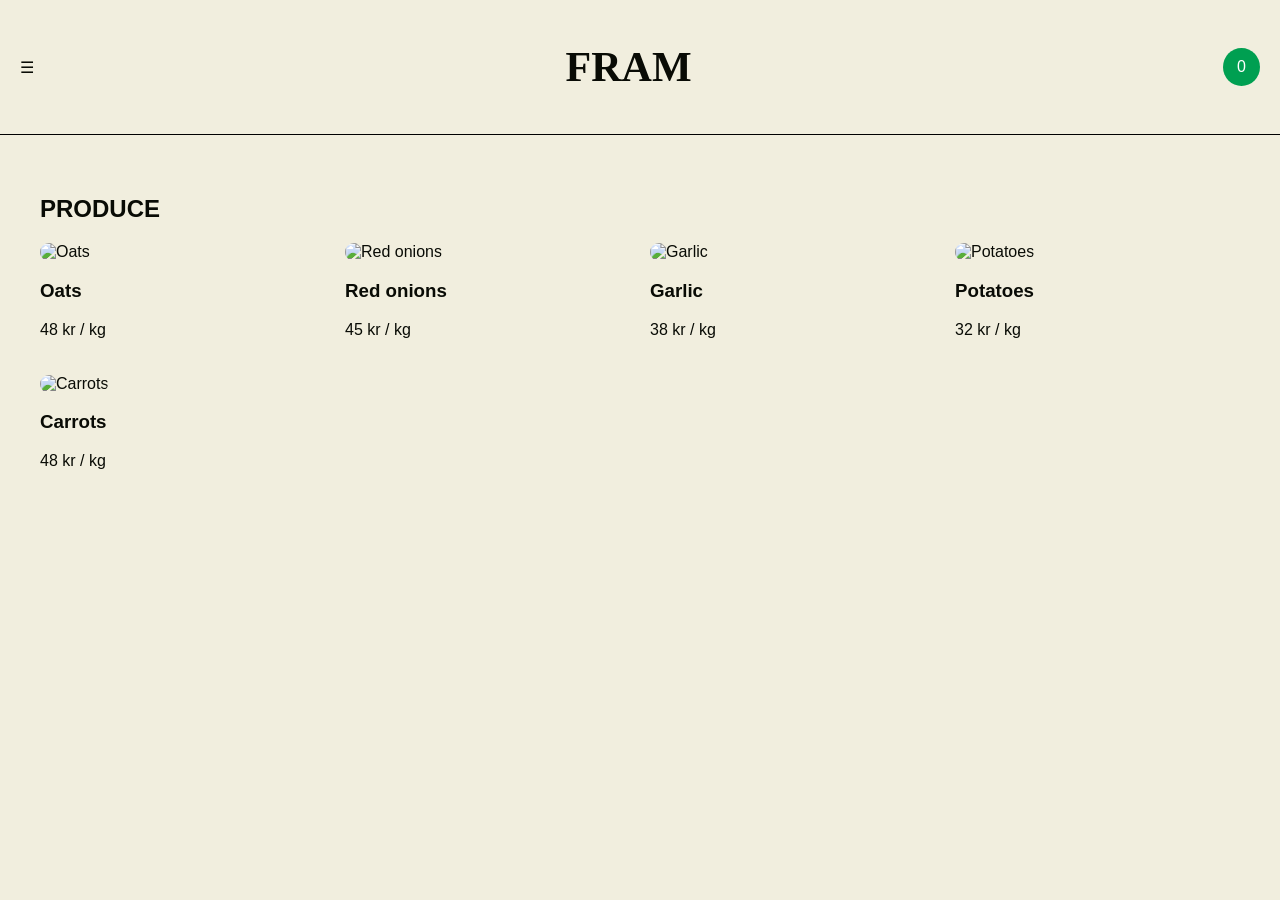
==== products.html @ 238ca173 "Update products.html" ====
<!DOCTYPE html>
<html lang="en">

<head>
<meta charset="UTF-8">
<meta name="viewport" content="width=device-width, initial-scale=1.0">
<title>Products</title>
<link rel="stylesheet" href="css/style.css">
</head>

<body>

<header class="navbar">

<div class="menu-btn" id="menuBtn">☰</div>

<h1 class="logo">FRAM</h1>

<div class="cart">0</div>

</header>

<nav class="mobile-menu" id="mobileMenu">

<a href="index.html">Home</a>
<a href="products.html">Products</a>
<a href="chat.html">Chat</a>

</nav>

<section class="products">

<h2>PRODUCE</h2>

<div class="product-grid">

<div class="product-card">

<img src="https://images.unsplash.com/photo-1518977676601-b53f82aba655?q=80&w=1200&auto=format&fit=crop" alt="Oats">

<h3>Oats</h3>

<p>48 kr / kg</p>

</div>

<div class="product-card">

<img src="https://images.unsplash.com/photo-1508747703725-719777637510?q=80&w=1200&auto=format&fit=crop" alt="Red onions">

<h3>Red onions</h3>

<p>45 kr / kg</p>

</div>

<div class="product-card">

<img src="https://images.unsplash.com/photo-1615477550927-6ecfabd38e26?q=80&w=1200&auto=format&fit=crop" alt="Garlic">

<h3>Garlic</h3>

<p>38 kr / kg</p>

</div>

<div class="product-card">

<img src="https://images.unsplash.com/photo-1518977676601-b53f82aba655?q=80&w=1200&auto=format&fit=crop" alt="Potatoes">

<h3>Potatoes</h3>

<p>32 kr / kg</p>

</div>

<div class="product-card">

<img src="https://images.unsplash.com/photo-1447175008436-170170753d51?q=80&w=1200&auto=format&fit=crop" alt="Carrots">

<h3>Carrots</h3>

<p>48 kr / kg</p>

</div>

</div>

</section>

<script src="js/chat.js"></script>

</body>

</html>
---- css/style.css ----
body{
margin:0;
font-family:Arial,sans-serif;
background:#F1EEDE;
color:#090B05;
}

.navbar{
display:flex;
justify-content:space-between;
align-items:center;
padding:15px 20px;
border-bottom:1px solid #000;
background:#F1EEDE;
}

.logo{
font-size:42px;
font-family:serif;
}

.cart{
background:#009F51;
color:white;
padding:10px 14px;
border-radius:50%;
}

.mobile-menu{
display:none;
flex-direction:column;
padding:20px;
background:#009F51;
}

.mobile-menu.active{
display:flex;
}

.mobile-menu a{
color:white;
text-decoration:none;
margin:10px 0;
}

.hero{
height:80vh;
background:url('https://images.unsplash.com/photo-1506744038136-46273834b3fb?q=80&w=1200&auto=format&fit=crop') center/cover;
display:flex;
align-items:center;
justify-content:center;
}

.overlay{
text-align:center;
color:white;
}

.overlay h2{
font-size:90px;
font-family:serif;
}

.hero-line{
width:2px;
height:120px;
background:white;
margin:20px auto;
}

.cards{
display:grid;
grid-template-columns:1fr 1fr;
}

.card{
padding:40px;
text-align:center;
background:white;
}

.card img{
width:100%;
border-radius:20px;
}

.btn{
display:inline-block;
background:#DC4131;
color:white;
padding:12px 20px;
border-radius:8px;
text-decoration:none;
margin-top:20px;
}

.products{
padding:40px;
}

.product-grid{
display:grid;
grid-template-columns:repeat(auto-fit,minmax(250px,1fr));
gap:20px;
}

.product-card img{
width:100%;
height:300px;
object-fit:cover;
border-radius:12px;
}

.chat-wrapper{
max-width:500px;
margin:50px auto;
background:white;
padding:20px;
border-radius:20px;
}

.chat-box{
height:300px;
overflow-y:auto;
}

.bot-message,
.user-message{
padding:12px;
border-radius:12px;
margin:10px 0;
max-width:80%;
}

.bot-message{
background:#E8E1C9;
}

.user-message{
background:#E1EAF0;
margin-left:auto;
}

.chat-input{
display:flex;
gap:10px;
}

.chat-input input{
flex:1;
padding:12px;
}

.chat-input button{
background:#DC4131;
color:white;
border:none;
padding:12px 20px;
border-radius:10px;
cursor:pointer;
}

@media(max-width:768px){

.cards{
grid-template-columns:1fr;
}

.overlay h2{
font-size:60px;
}

}
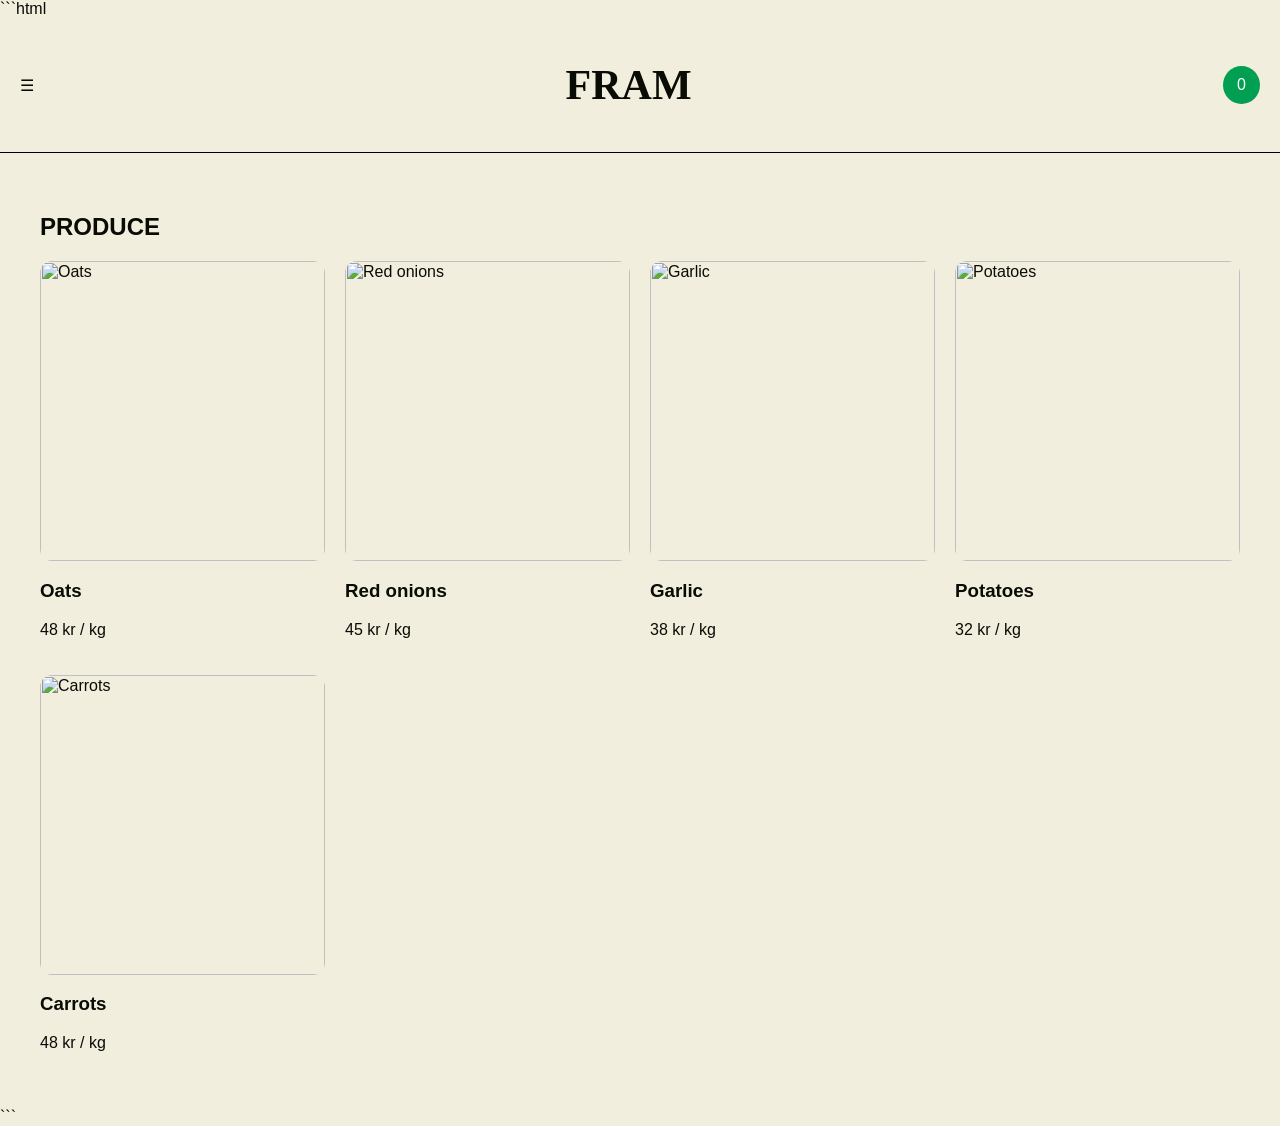
==== commit 9b3d0ae1: "Update products.html" ====
--- a/products.html
+++ b/products.html
@@ -1,3 +1,4 @@
+```html
 <!DOCTYPE html>
 <html lang="en">
 
@@ -5,7 +6,9 @@
 <meta charset="UTF-8">
 <meta name="viewport" content="width=device-width, initial-scale=1.0">
 <title>Products</title>
+
 <link rel="stylesheet" href="css/style.css">
+
 </head>
 
 <body>
@@ -36,7 +39,7 @@
 
 <div class="product-card">
 
-<img src="https://images.unsplash.com/photo-1518977676601-b53f82aba655?q=80&w=1200&auto=format&fit=crop" alt="Oats">
+<img src="https://images.unsplash.com/photo-1518977676601-b53f82aba655?auto=format&fit=crop&w=800&q=80" alt="Oats">
 
 <h3>Oats</h3>
 
@@ -46,7 +49,7 @@
 
 <div class="product-card">
 
-<img src="https://images.unsplash.com/photo-1508747703725-719777637510?q=80&w=1200&auto=format&fit=crop" alt="Red onions">
+<img src="https://images.unsplash.com/photo-1508747703725-719777637510?auto=format&fit=crop&w=800&q=80" alt="Red onions">
 
 <h3>Red onions</h3>
 
@@ -56,7 +59,7 @@
 
 <div class="product-card">
 
-<img src="https://images.unsplash.com/photo-1615477550927-6ecfabd38e26?q=80&w=1200&auto=format&fit=crop" alt="Garlic">
+<img src="https://images.unsplash.com/photo-1603048297172-c92544798d5a?auto=format&fit=crop&w=800&q=80" alt="Garlic">
 
 <h3>Garlic</h3>
 
@@ -66,7 +69,7 @@
 
 <div class="product-card">
 
-<img src="https://images.unsplash.com/photo-1518977676601-b53f82aba655?q=80&w=1200&auto=format&fit=crop" alt="Potatoes">
+<img src="https://images.unsplash.com/photo-1518977676601-b53f82aba655?auto=format&fit=crop&w=800&q=80" alt="Potatoes">
 
 <h3>Potatoes</h3>
 
@@ -76,7 +79,7 @@
 
 <div class="product-card">
 
-<img src="https://images.unsplash.com/photo-1447175008436-170170753d51?q=80&w=1200&auto=format&fit=crop" alt="Carrots">
+<img src="https://images.unsplash.com/photo-1447175008436-170170753d51?auto=format&fit=crop&w=800&q=80" alt="Carrots">
 
 <h3>Carrots</h3>
 
@@ -93,4 +96,4 @@
 </body>
 
 </html>
-
+```
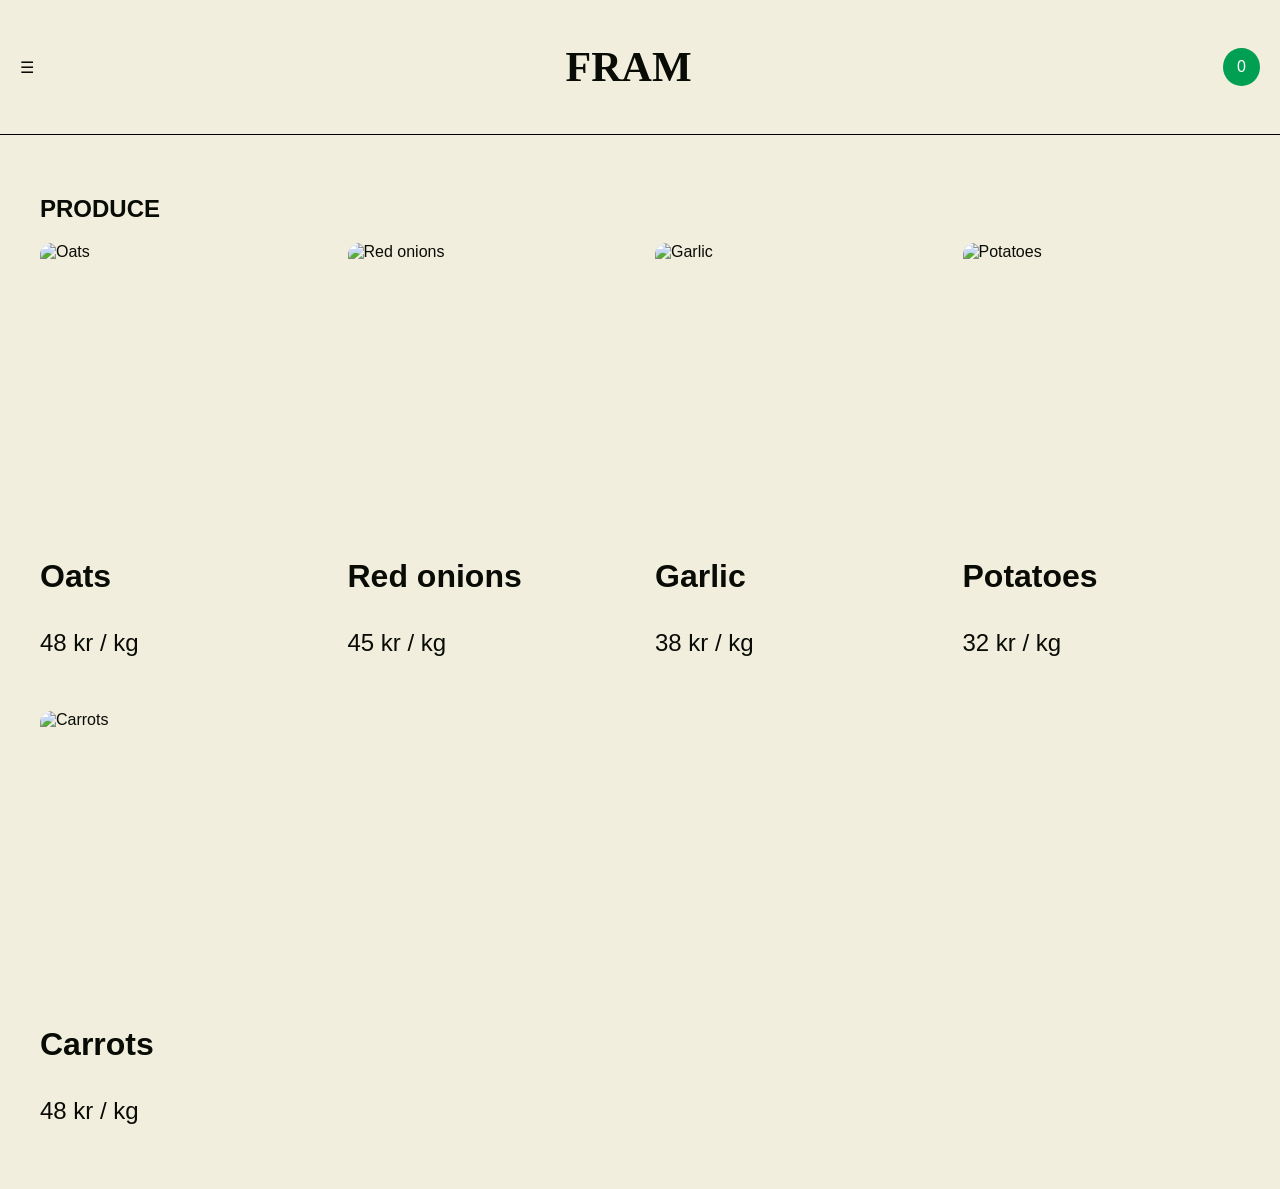
==== commit 88f4ae4a: "Update products.html" ====
--- a/products.html
+++ b/products.html
@@ -1,4 +1,3 @@
-```html
 <!DOCTYPE html>
 <html lang="en">
 
@@ -96,4 +95,3 @@
 </body>
 
 </html>
-```
--- a/css/style.css
+++ b/css/style.css
@@ -1,3 +1,4 @@
+
 body{
 margin:0;
 font-family:Arial,sans-serif;
@@ -10,8 +11,8 @@
 justify-content:space-between;
 align-items:center;
 padding:15px 20px;
+background:#F1EEDE;
 border-bottom:1px solid #000;
-background:#F1EEDE;
 }
 
 .logo{
@@ -43,57 +44,6 @@
 margin:10px 0;
 }
 
-.hero{
-height:80vh;
-background:url('https://images.unsplash.com/photo-1506744038136-46273834b3fb?q=80&w=1200&auto=format&fit=crop') center/cover;
-display:flex;
-align-items:center;
-justify-content:center;
-}
-
-.overlay{
-text-align:center;
-color:white;
-}
-
-.overlay h2{
-font-size:90px;
-font-family:serif;
-}
-
-.hero-line{
-width:2px;
-height:120px;
-background:white;
-margin:20px auto;
-}
-
-.cards{
-display:grid;
-grid-template-columns:1fr 1fr;
-}
-
-.card{
-padding:40px;
-text-align:center;
-background:white;
-}
-
-.card img{
-width:100%;
-border-radius:20px;
-}
-
-.btn{
-display:inline-block;
-background:#DC4131;
-color:white;
-padding:12px 20px;
-border-radius:8px;
-text-decoration:none;
-margin-top:20px;
-}
-
 .products{
 padding:40px;
 }
@@ -101,7 +51,13 @@
 .product-grid{
 display:grid;
 grid-template-columns:repeat(auto-fit,minmax(250px,1fr));
-gap:20px;
+gap:30px;
+align-items:start;
+}
+
+.product-card{
+display:flex;
+flex-direction:column;
 }
 
 .product-card img{
@@ -109,6 +65,16 @@
 height:300px;
 object-fit:cover;
 border-radius:12px;
+display:block;
+}
+
+.product-card h3{
+margin:15px 0 10px;
+font-size:32px;
+}
+
+.product-card p{
+font-size:24px;
 }
 
 .chat-wrapper{
@@ -162,12 +128,21 @@
 
 @media(max-width:768px){
 
-.cards{
+.product-grid{
 grid-template-columns:1fr;
 }
 
-.overlay h2{
-font-size:60px;
+.logo{
+font-size:28px;
+}
+
+.product-card h3{
+font-size:24px;
+}
+
+.product-card p{
+font-size:18px;
 }
 
 }
+
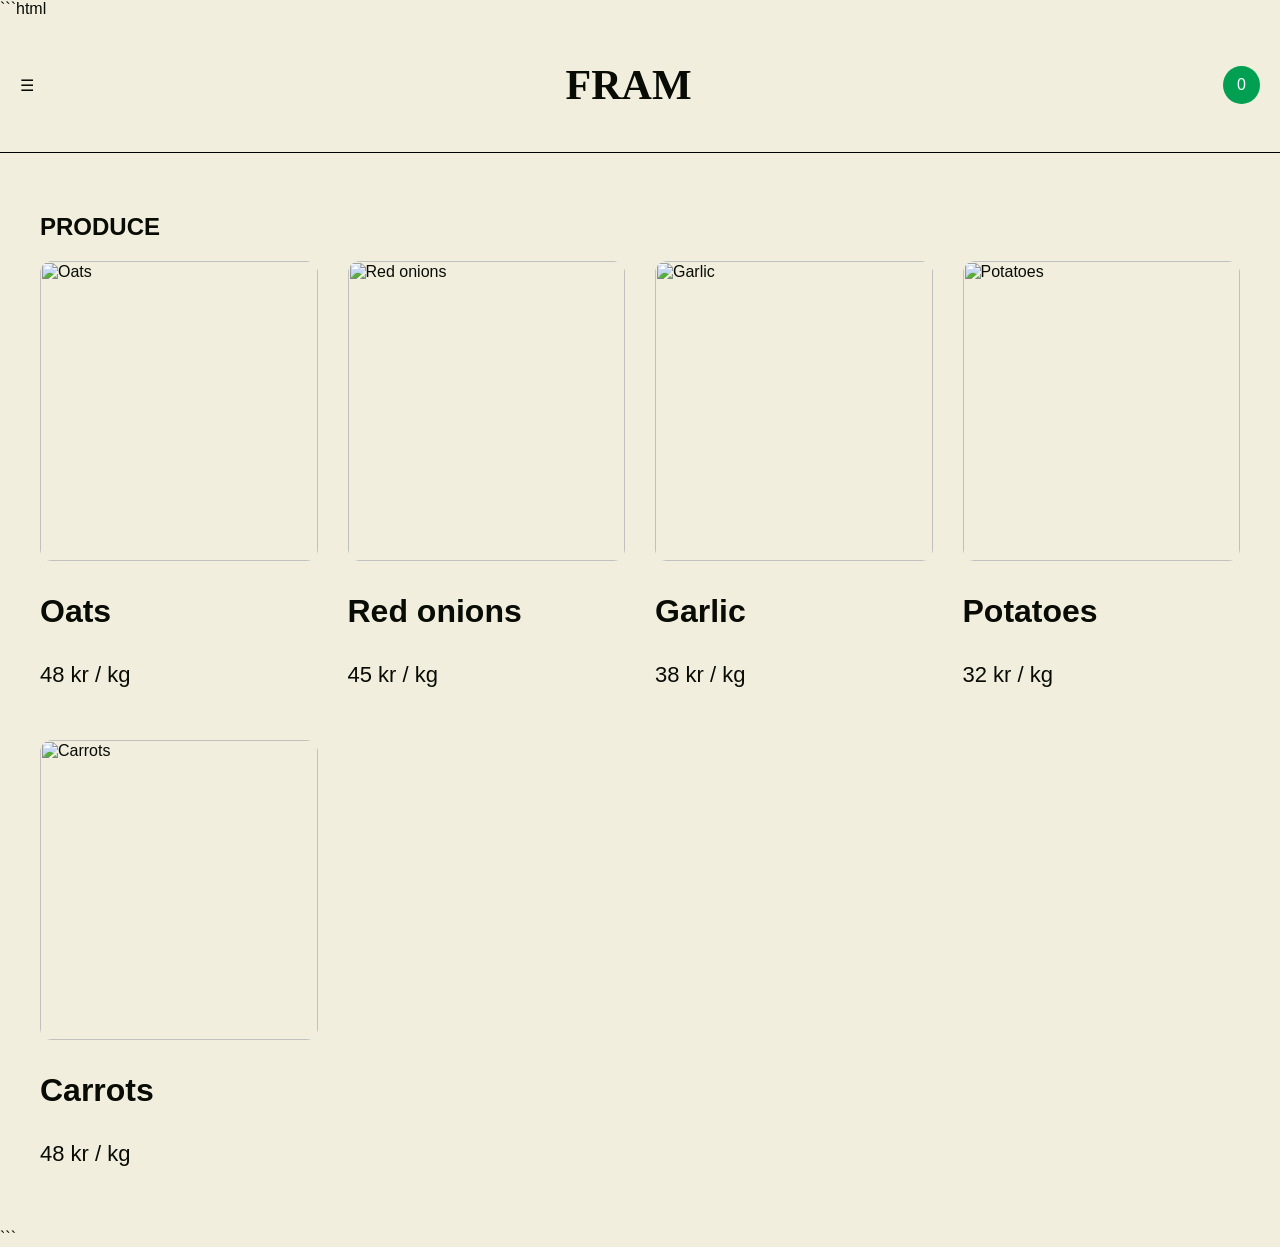
==== commit 3ae37b31: "Update products.html" ====
--- a/products.html
+++ b/products.html
@@ -1,9 +1,11 @@
+```html
 <!DOCTYPE html>
 <html lang="en">
 
 <head>
 <meta charset="UTF-8">
 <meta name="viewport" content="width=device-width, initial-scale=1.0">
+
 <title>Products</title>
 
 <link rel="stylesheet" href="css/style.css">
@@ -58,7 +60,7 @@
 
 <div class="product-card">
 
-<img src="https://images.unsplash.com/photo-1603048297172-c92544798d5a?auto=format&fit=crop&w=800&q=80" alt="Garlic">
+<img src="https://upload.wikimedia.org/wikipedia/commons/2/22/Garlic.jpg" alt="Garlic">
 
 <h3>Garlic</h3>
 
@@ -78,7 +80,7 @@
 
 <div class="product-card">
 
-<img src="https://images.unsplash.com/photo-1447175008436-170170753d51?auto=format&fit=crop&w=800&q=80" alt="Carrots">
+<img src="https://images.unsplash.com/photo-1598170845058-32b9d6a5da37?auto=format&fit=crop&w=800&q=80" alt="Carrots">
 
 <h3>Carrots</h3>
 
@@ -95,3 +97,4 @@
 </body>
 
 </html>
+```
--- a/css/style.css
+++ b/css/style.css
@@ -1,4 +1,3 @@
-
 body{
 margin:0;
 font-family:Arial,sans-serif;
@@ -44,6 +43,67 @@
 margin:10px 0;
 }
 
+.hero{
+height:80vh;
+background:url('https://images.unsplash.com/photo-1506744038136-46273834b3fb?auto=format&fit=crop&w=1600&q=80');
+background-size:cover;
+background-position:center;
+display:flex;
+justify-content:center;
+align-items:center;
+text-align:center;
+}
+
+.overlay{
+color:white;
+background:rgba(0,0,0,0.3);
+padding:40px;
+border-radius:12px;
+}
+
+.overlay h2{
+font-size:90px;
+font-family:serif;
+margin:0;
+}
+
+.hero-line{
+width:2px;
+height:120px;
+background:white;
+margin:20px auto;
+}
+
+.overlay p{
+font-size:24px;
+}
+
+.cards{
+display:grid;
+grid-template-columns:1fr 1fr;
+}
+
+.card{
+padding:40px;
+background:white;
+text-align:center;
+}
+
+.card img{
+width:100%;
+border-radius:20px;
+}
+
+.btn{
+display:inline-block;
+background:#DC4131;
+color:white;
+padding:12px 20px;
+border-radius:8px;
+text-decoration:none;
+margin-top:20px;
+}
+
 .products{
 padding:40px;
 }
@@ -52,12 +112,6 @@
 display:grid;
 grid-template-columns:repeat(auto-fit,minmax(250px,1fr));
 gap:30px;
-align-items:start;
-}
-
-.product-card{
-display:flex;
-flex-direction:column;
 }
 
 .product-card img{
@@ -69,80 +123,29 @@
 }
 
 .product-card h3{
-margin:15px 0 10px;
 font-size:32px;
 }
 
 .product-card p{
-font-size:24px;
-}
-
-.chat-wrapper{
-max-width:500px;
-margin:50px auto;
-background:white;
-padding:20px;
-border-radius:20px;
-}
-
-.chat-box{
-height:300px;
-overflow-y:auto;
-}
-
-.bot-message,
-.user-message{
-padding:12px;
-border-radius:12px;
-margin:10px 0;
-max-width:80%;
-}
-
-.bot-message{
-background:#E8E1C9;
-}
-
-.user-message{
-background:#E1EAF0;
-margin-left:auto;
-}
-
-.chat-input{
-display:flex;
-gap:10px;
-}
-
-.chat-input input{
-flex:1;
-padding:12px;
-}
-
-.chat-input button{
-background:#DC4131;
-color:white;
-border:none;
-padding:12px 20px;
-border-radius:10px;
-cursor:pointer;
+font-size:22px;
 }
 
 @media(max-width:768px){
 
+.cards{
+grid-template-columns:1fr;
+}
+
 .product-grid{
 grid-template-columns:1fr;
+}
+
+.overlay h2{
+font-size:60px;
 }
 
 .logo{
 font-size:28px;
 }
 
-.product-card h3{
-font-size:24px;
 }
-
-.product-card p{
-font-size:18px;
-}
-
-}
-
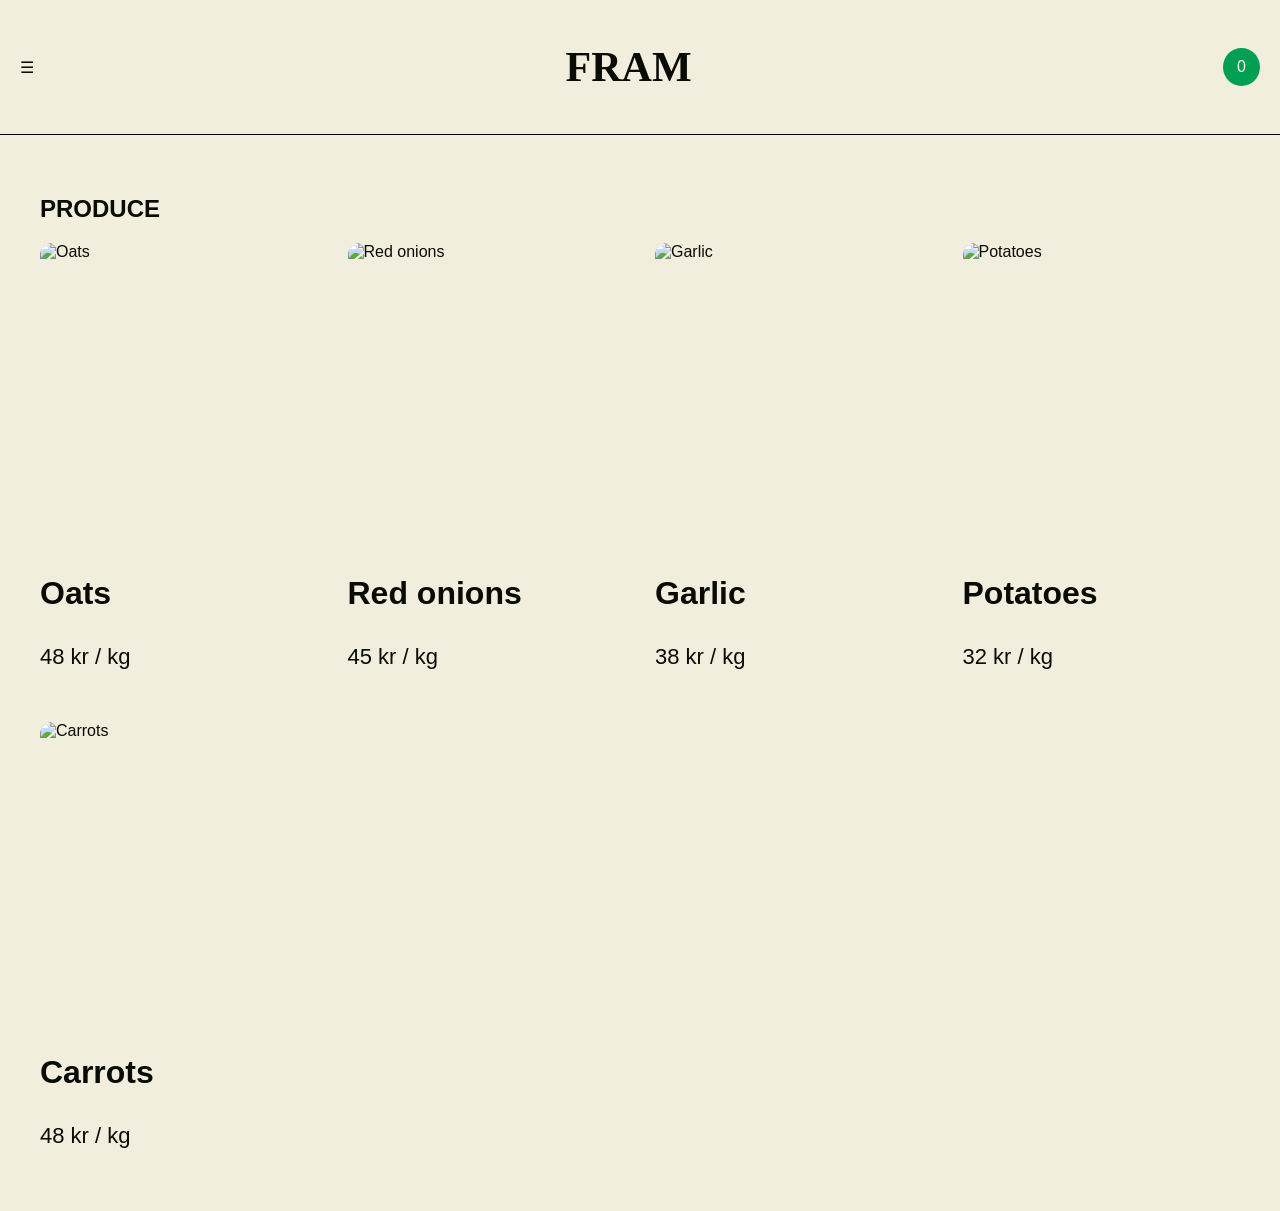
==== commit c409d173: "Update products.html" ====
--- a/products.html
+++ b/products.html
@@ -1,4 +1,4 @@
-```html
+
 <!DOCTYPE html>
 <html lang="en">
 
@@ -97,4 +97,3 @@
 </body>
 
 </html>
-```
